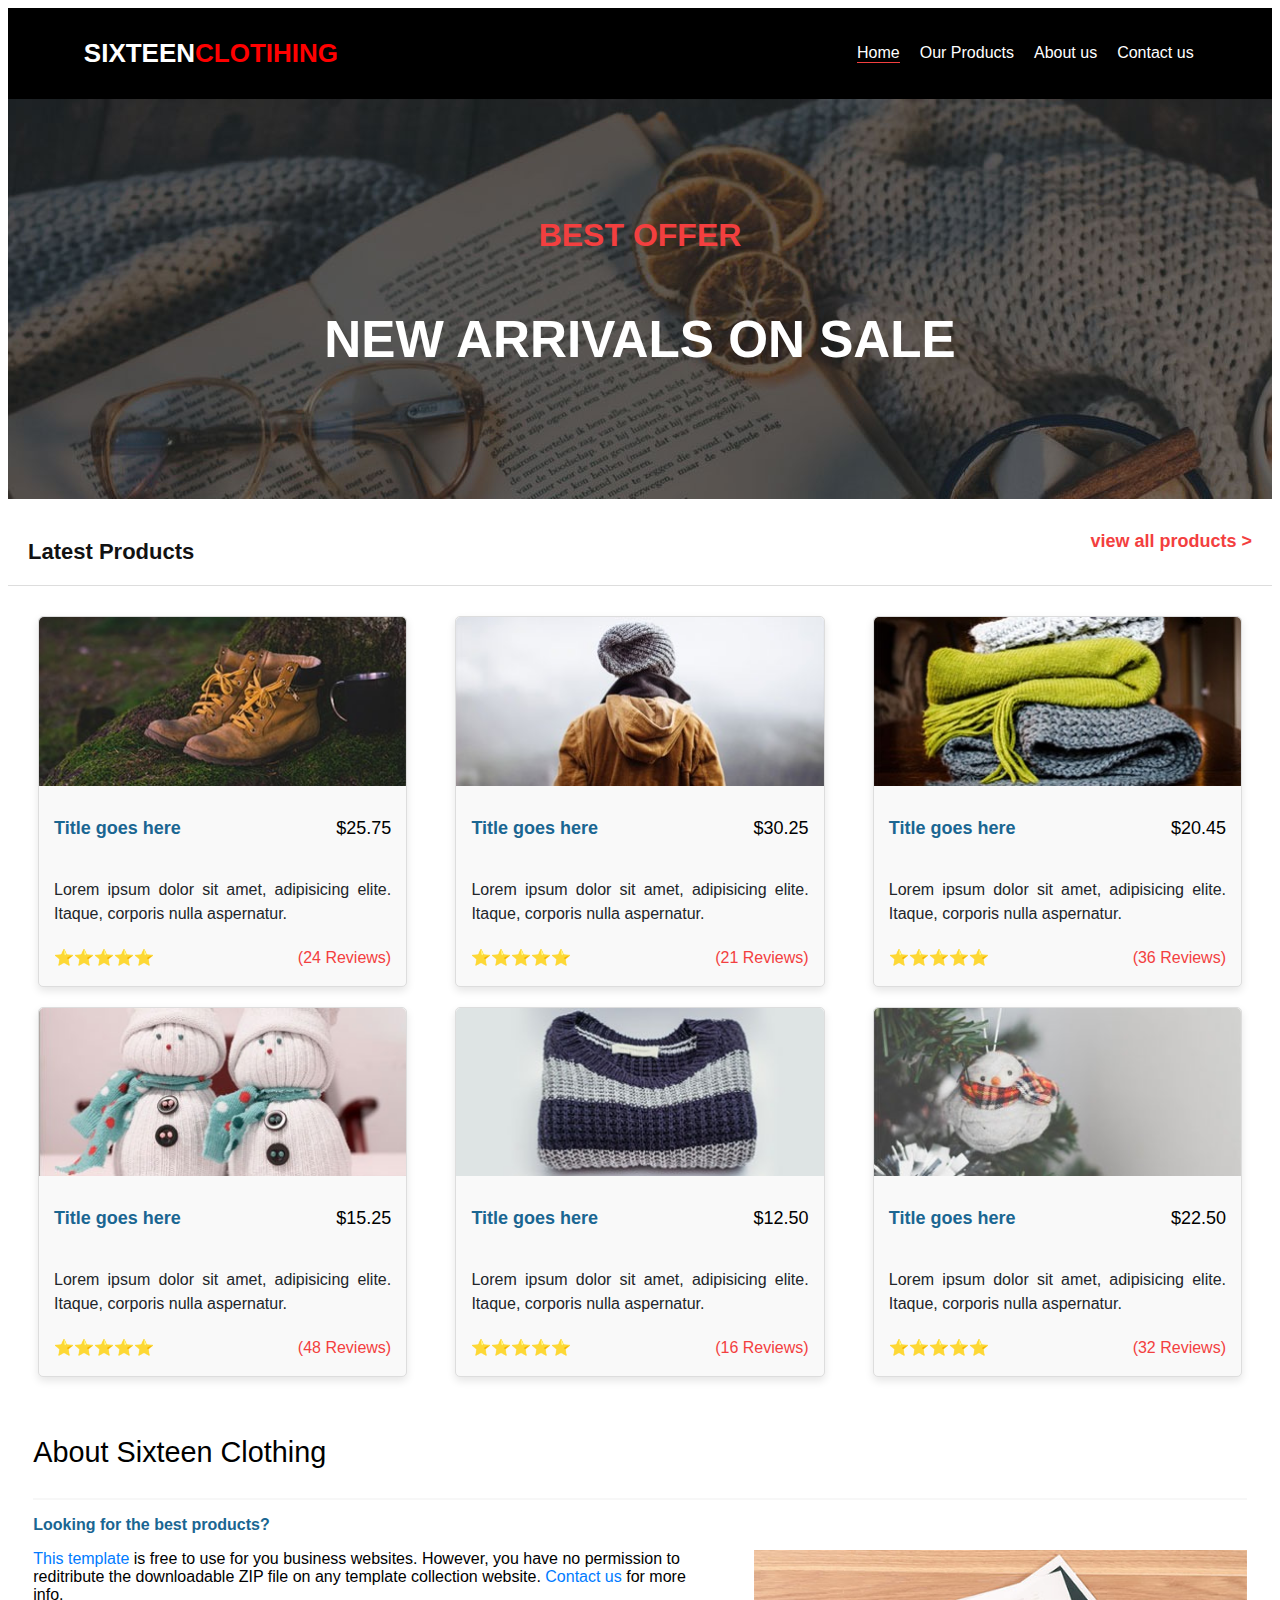
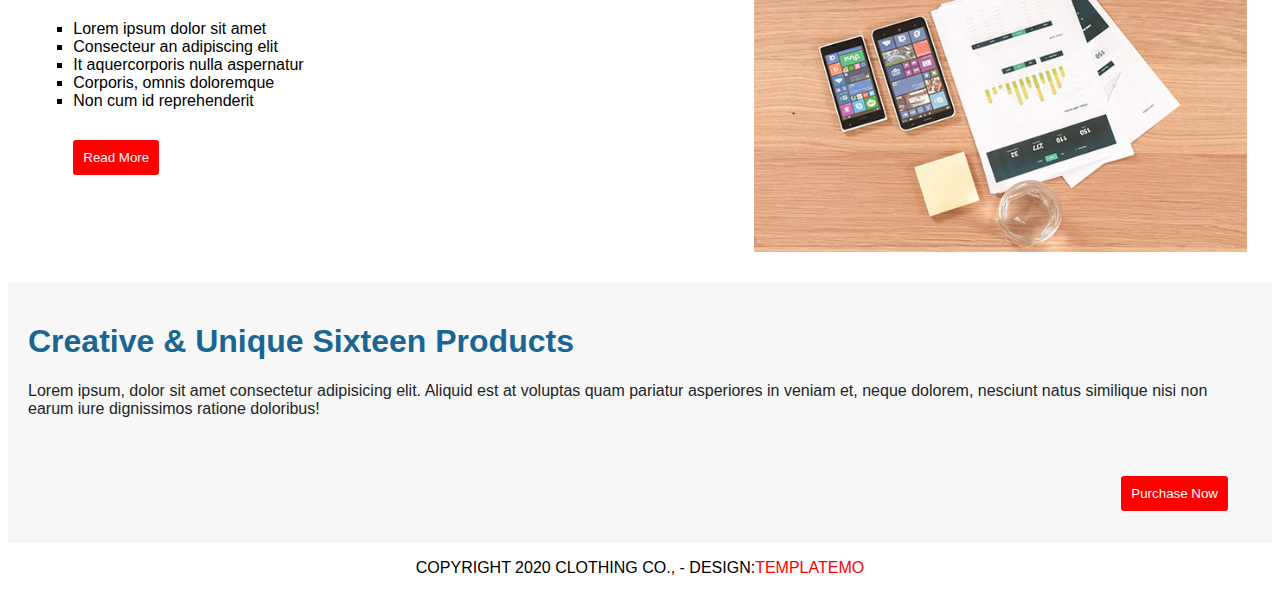
==== index.html @ 50de6b3e "Commit_final" ====
<!DOCTYPE html>
<html lang="en">
<head>
    <meta charset="UTF-8">
    <meta name="viewport" content="width=device-width, initial-scale=1.0">
    <link rel="stylesheet" href="style.css">
    <title>Sixteen Clothing</title>
</head>
<body>
    <header class="header1">
        <div id="logo">
         <h1 id="sixteen">SIXTEEN </h1>
         <h1 id="clothing"> CLOTIHING</h1>
      </div>
       
        <nav>
            <ul>
                 <li id="home">Home</li> 
                 <li>Our Products</li> 
                 <li>About us</li> 
                <li>Contact us</li> 
            </ul>
        </nav>
       
        <div class="menu-button">
            <div class="bar"></div>
            <div class="bar"></div>
            <div class="bar"></div>
        </div>
    </header>
    
    <section>
        <div id="background_slide">
            <div id="text1_slide" class="text_slide_class">
            <h1>BEST OFFER</h1>
            </div>
            <div id="text2_slide" class="text_slide_class">
                <H1 id="break">NEW ARRIVALS ON SALE</H1>
            </div>
            </div>
    </section>

    

    <section>
        <header class="header2">
            <h2 class="header-title">Latest Products</h2>
            <a href="#all-products" class="view-all">view all products ></a>
        </header>
    
        <section class="products-section">
            <div class="products-container">
                <div class="product-card">
                    <img src="img/product_01.jpeg" alt="Botas">
                    <div class="product-info">
                        <h3 class="product-title">Title goes here</h3>
                        <p class="product-price">$25.75</p>
                    </div>
                    <p class="product-description">Lorem ipsum dolor sit amet, adipisicing elite. Itaque, corporis nulla aspernatur.</p>
                    <p class="star-rating">
                        <span class="stars">⭐⭐⭐⭐⭐</span>
                        <span class="reviews">(24 Reviews)</span>
                    </p>
                </div>
                <div class="product-card">
                    <img src="img/product_02.jpeg" alt="Jaqueta">
                    <div class="product-info">
                        <h3 class="product-title">Title goes here</h3>
                        <p class="product-price">$30.25</p>
                    </div>
                    <p class="product-description">Lorem ipsum dolor sit amet, adipisicing elite. Itaque, corporis nulla aspernatur.</p>
                    <p class="star-rating">
                        <span class="stars">⭐⭐⭐⭐⭐</span>
                        <span class="reviews">(21 Reviews)</span>
                    </p>
                </div>
                <div class="product-card">
                    <img src="img/product_03.jpeg" alt="Cachecol">
                    <div class="product-info">
                        <h3 class="product-title">Title goes here</h3>
                        <p class="product-price">$20.45</p>
                    </div>
                    <p class="product-description">Lorem ipsum dolor sit amet, adipisicing elite. Itaque, corporis nulla aspernatur.</p>
                    <p class="star-rating">
                        <span class="stars">⭐⭐⭐⭐⭐</span>
                        <span class="reviews">(36 Reviews)</span>
                    </p>
                </div>
                <div class="product-card">
                    <img src="img/product_04.jpeg" alt="Enfeites de Bonecos de Neve">
                    <div class="product-info">
                        <h3 class="product-title">Title goes here</h3>
                        <p class="product-price">$15.25</p>
                    </div>
                    <p class="product-description">Lorem ipsum dolor sit amet, adipisicing elite. Itaque, corporis nulla aspernatur.</p>
                    <p class="star-rating">
                        <span class="stars">⭐⭐⭐⭐⭐</span>
                        <span class="reviews">(48 Reviews)</span>
                    </p>
                </div>
                <div class="product-card">
                    <img src="img/product_05.jpeg" alt="Sueter">
                    <div class="product-info">
                        <h3 class="product-title">Title goes here</h3>
                        <p class="product-price">$12.50</p>
                    </div>
                    <p class="product-description">Lorem ipsum dolor sit amet, adipisicing elite. Itaque, corporis nulla aspernatur.</p>
                    <p class="star-rating">
                        <span class="stars">⭐⭐⭐⭐⭐</span>
                        <span class="reviews">(16 Reviews)</span>
                    </p>
                </div>
                <div class="product-card">
                    <img src="img/product_06.jpeg" alt="Bola de Arvore de Natal">
                    <div class="product-info">
                        <h3 class="product-title">Title goes here</h3>
                        <p class="product-price">$22.50</p>
                    </div>
                    <p class="product-description">Lorem ipsum dolor sit amet, adipisicing elite. Itaque, corporis nulla aspernatur.</p>
                    <p class="star-rating">
                        <span class="stars">⭐⭐⭐⭐⭐</span>
                        <span class="reviews">(32 Reviews)</span>
                    </p>
                </div>
            </div>
        </section>  
    </section>

    <section>
        <div id="big_div">
            <div id="about_tittle">
                <p>about sixteen clothing</p>
            </div>
        
            <div id="subtittle">
                <p>Looking for the best products?</p>
            </div>
        
            <div id="corpo_about">
               <div id="text_about"> 
                <a href="#">This template</a> is free to use for you business websites. However, you have no permission to reditribute the downloadable ZIP file on any template collection website. <a href="#">Contact us</a> for more info.
                <ul>
                    <li>Lorem ipsum dolor sit amet</li>
                    <li>Consecteur an adipiscing elit</li>
                    <li>It aquercorporis nulla aspernatur</li>
                    <li>Corporis, omnis doloremque</li>
                    <li>Non cum id reprehenderit</li>
                    <button>Read More</button>
                </ul>
               </div>
               <div id="image_about">
               <img src="img/feature-image.jpg" alt="" class="responsive">
               </div>
            </div>
            </div>
    </section>

    <section>
        <div id="pai">   
            <div id="filho"> 
            
                <h1 id="creative">Creative & Unique <strong>Sixteen</strong> Products</h1>
            
                <p id="lorem">Lorem ipsum, dolor sit amet consectetur adipisicing elit. Aliquid est at voluptas quam pariatur asperiores in veniam et, neque dolorem, nesciunt natus similique nisi non earum iure dignissimos ratione doloribus!</p> 
            </div> 
        
            <div id="purchase">
            <button>Purchase Now</button>
            </div>
        
        </div>
        
           <div id="fim">
        
             <p id="cop">COPYRIGHT 2020 CLOTHING CO., - DESIGN:</p>
        
             <P id="tem">TEMPLATEMO</P>
           </div>
    </section>
</body>
</html>
---- style.css ----
body{
    font-family: 'Poppins', sans-serif;

}
.header1 {
    width: 100%;
    padding: 2;
    display: flex;
    background-color: black;
    justify-content: space-between;
    align-items: center;
}

#logo {
    font-size: small;
    padding-bottom: 1%;
    padding-top: 1%;
    padding-left: 6%;
    width: 20%;
    display: flex;
}

nav {
    width: 70%;
}

nav ul {
    padding-right: 6%;
    display: flex;
    color: white;
    list-style: none;
    justify-content: flex-end;
}

nav ul li {
    margin-left: 20px;
}

#home{
    border-bottom: 1px solid #f33f3f;
}


#background_slide{
    background-image: url('/img/slide_01.jpg');
    display: flex;
    flex-direction: column;
    text-align: center;
    justify-content: center;
    height: 25rem;
    }
    
    
    #text1_slide{
        color: #f33f3f;

    
    }
    #text2_slide{
        color: #ffff;
        font-size: 1.6rem;
    }
    





#about_tittle{
    border-bottom: 2px solid #f7f7f7;
    text-transform: capitalize;
    font-weight: 500;
    font-size: 28.8px;
}
#subtittle{
    color: #1a6692;
  
    font-weight: bold; 
}
#corpo_about{
   display: flex;
   text-decoration-line: none;
   justify-content: space-evenly;
   
}
a{
    text-decoration: none;
    color: #007bff;
}
#big_div{
    margin: 2%;
}
#text_about{
    margin-right: 5%;
}
ul{
    list-style-type: square;
}
button{
    background-color: #f33f3f;
    color: #ffff;
    border: none;
    border-radius: 3px;
    padding: 10px;
    margin-top: 30px;
}
#image_about{
    text-align: end;
    width: 1000px;
}
.responsive {
    max-width: 100%; 
    height: auto; 
}






#sixteen {
    color: white;
}

#clothing {
    color: red;
}








.header2 {
    display: flex;
    justify-content: space-between;
    align-items: center;
    padding: 20px;
    background-color: #ffffff;
    border-bottom: 1px solid #ddd;
}

.header-title {
    margin-top: 20px;
    font-size: 22px;
    line-height: 26.4px;
    color: #121212;
    margin-bottom: 0;
}

.view-all {
    
    font-size: 18px;
    line-height: 21.6px;
    color: #f33f3f;
    text-decoration: none;
    font-weight: bold;
}

.view-all:hover {
    text-decoration: underline;
}

.products-section {
    padding: 20px;
    text-align: center;
}

.products-container {
    display: flex;
    flex-wrap: wrap;
    justify-content: space-between;
}

.product-card {
    background-color: #f9f9f9;
    margin: 10px;
    width: 30%;
    border: 1px solid #ddd;
    border-radius: 5px;
    text-align: center;
    box-shadow: 0px 4px 8px rgba(0, 0, 0, 0.1);
}

.product-card img {
    width: 100%;
    border-radius: 5px 5px 0 0;
    margin-bottom: 10px;
}

.product-info {
    display: flex;
    justify-content: space-between;
    align-items: center;
    padding: 0 15px;
}

.product-title {
    
    font-size: 18px;
    line-height: 21.6px;
    color: #1a6692;
    margin: 0;
}

.product-price {
    
    font-size: 18px;
    line-height: 21.6px;
    color: #000000;
    margin-left: 10px;
}

.product-description {
    
    font-size: 16px;
    line-height: 24px;
    color: #212529;
    text-align: justify;
    margin: 20px 0;
    padding: 0 15px;
}

.star-rating {
    display: flex;
    justify-content: space-between;
    margin-top: 20px;
    padding: 0 15px;
    
    line-height: 24px;
    color: #f33f3f;
}



#pai{
    display: flex;
    background-color: #f7f7f7;
    color: #1a6692;;
    flex-direction: column;
    padding: 20px;
    
    }
    
    nav{
        
        color: white;
    }
    
        #purchase {
            align-items: center;
            display: flex;
            padding: 0.75rem 1.5rem;
            color: #fff;
            border: none;
            border-radius: 5px;
            font-size: 1rem;
            cursor: pointer;
            justify-content: end;
          }
          button{
            background-color:red;
            border-style: none;
            border-radius: 3px;
            padding: 10px;
            color: white;
          }
        
          #lorem{
            color: #212529;
          }
    
         #fim{
        display: flex;
         align-items: center;
         justify-content: center;
         
         }
    
         #tem{
            color: red;
         }

        
         
         
    


         @media (max-width: 768px) {
            .stars{
                font-size: 0.8rem;
            }
        
            header {
                display: flex;
                justify-content: flex-end;
            }
        
            .menu-button {
                cursor: pointer;
                display: flex;
                flex-direction: column;
                justify-content: space-around;
                width: 40px;
                height: 30px;
                padding: 10px;
                margin-right: 12px;
                background-color: white;
            }
        
            .bar {
                height: 5px;
                width: 100%;
                background-color: red;
                transition: all 0.3s ease;
            }
        
            .bar:hover {
                background-color: red;
            }
        
            nav ul li {
                display: none;
            }
        
            .product-card {
                width: 100%;
            }
            .header {
                display: flex;
                flex-direction: column;
                justify-content: left;
                align-items: flex-start;
            }
        
            #corpo_about{
                display: flex;
                flex-direction: column;
            }
            #image_about{
                align-items: left;
                justify-content: left;
                text-align: left;
                width: 20rem;
                margin-top: 30px;
            }
        
            #pai{
                display: flex;
                flex-direction: column;
            }
            #purchase{
                justify-content: center;
            }
        }
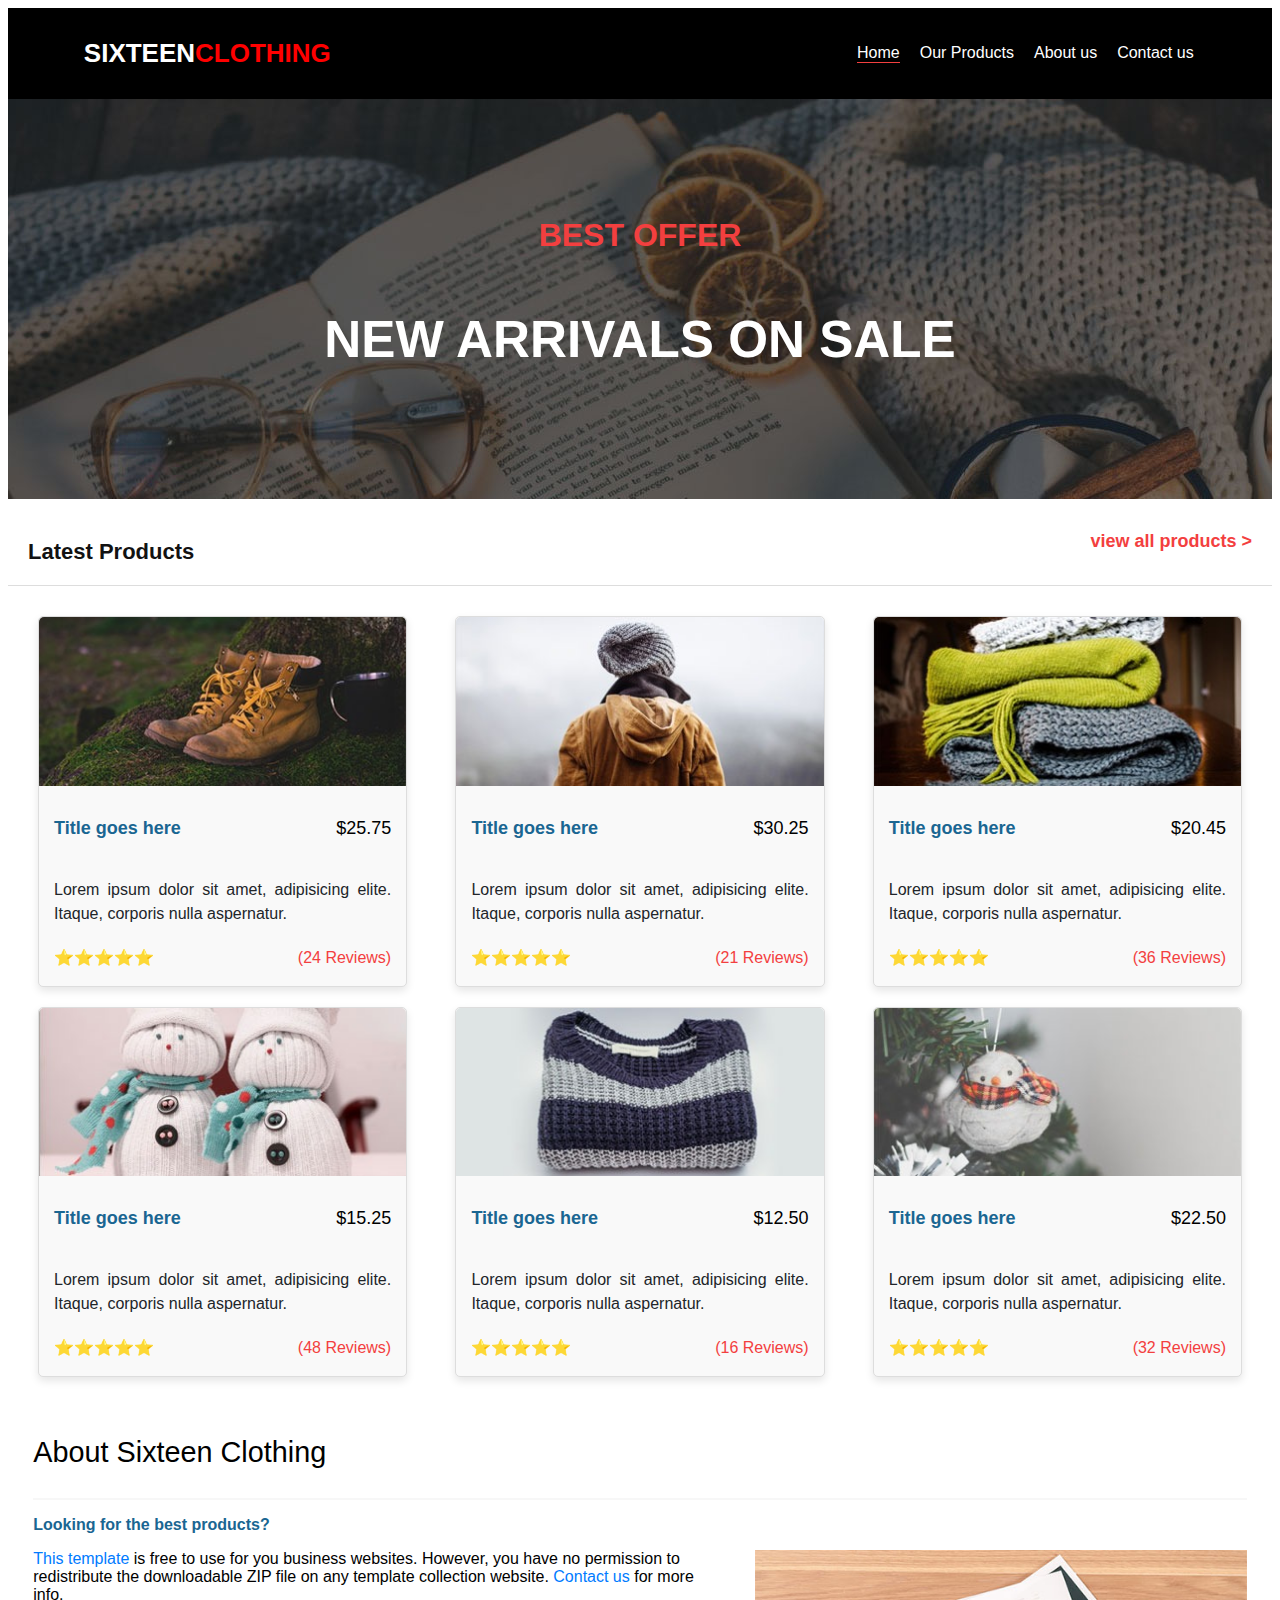
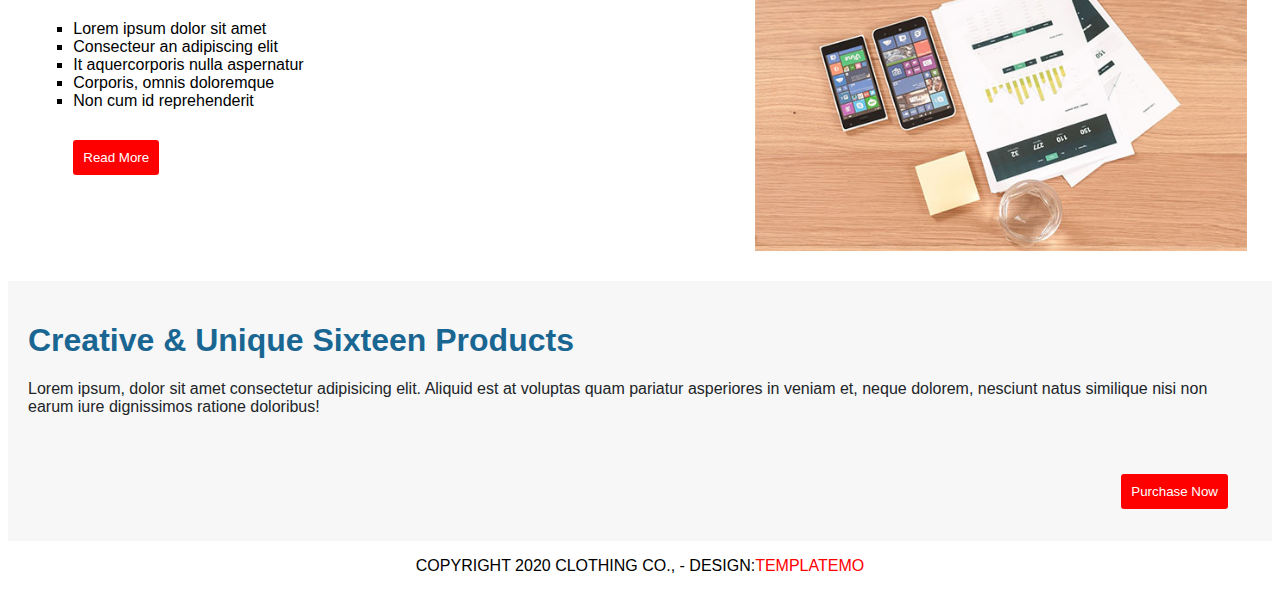
==== commit 45004f8f: "finish2" ====
--- a/index.html
+++ b/index.html
@@ -9,45 +9,43 @@
 <body>
     <header class="header1">
         <div id="logo">
-         <h1 id="sixteen">SIXTEEN </h1>
-         <h1 id="clothing"> CLOTIHING</h1>
-      </div>
-       
+            <h1 id="sixteen">SIXTEEN</h1>
+            <h1 id="clothing">CLOTHING</h1>
+        </div>
+
         <nav>
             <ul>
-                 <li id="home">Home</li> 
-                 <li>Our Products</li> 
-                 <li>About us</li> 
-                <li>Contact us</li> 
+                <li id="home">Home</li>
+                <li>Our Products</li>
+                <li>About us</li>
+                <li>Contact us</li>
             </ul>
         </nav>
-       
+
         <div class="menu-button">
             <div class="bar"></div>
             <div class="bar"></div>
             <div class="bar"></div>
         </div>
     </header>
-    
+
     <section>
         <div id="background_slide">
             <div id="text1_slide" class="text_slide_class">
-            <h1>BEST OFFER</h1>
+                <h1>BEST OFFER</h1>
             </div>
             <div id="text2_slide" class="text_slide_class">
-                <H1 id="break">NEW ARRIVALS ON SALE</H1>
+                <h1 id="break">NEW ARRIVALS ON SALE</h1>
             </div>
-            </div>
+        </div>
     </section>
-
-    
 
     <section>
         <header class="header2">
             <h2 class="header-title">Latest Products</h2>
             <a href="#all-products" class="view-all">view all products ></a>
         </header>
-    
+
         <section class="products-section">
             <div class="products-container">
                 <div class="product-card">
@@ -123,7 +121,7 @@
                     </p>
                 </div>
             </div>
-        </section>  
+        </section>
     </section>
 
     <section>
@@ -131,51 +129,48 @@
             <div id="about_tittle">
                 <p>about sixteen clothing</p>
             </div>
-        
+
             <div id="subtittle">
                 <p>Looking for the best products?</p>
             </div>
-        
+
             <div id="corpo_about">
-               <div id="text_about"> 
-                <a href="#">This template</a> is free to use for you business websites. However, you have no permission to reditribute the downloadable ZIP file on any template collection website. <a href="#">Contact us</a> for more info.
-                <ul>
-                    <li>Lorem ipsum dolor sit amet</li>
-                    <li>Consecteur an adipiscing elit</li>
-                    <li>It aquercorporis nulla aspernatur</li>
-                    <li>Corporis, omnis doloremque</li>
-                    <li>Non cum id reprehenderit</li>
-                    <button>Read More</button>
-                </ul>
-               </div>
-               <div id="image_about">
-               <img src="img/feature-image.jpg" alt="" class="responsive">
-               </div>
+                <div id="text_about">
+                    <a href="#">This template</a> is free to use for you business websites. However, you have no permission to redistribute the downloadable ZIP file on any template collection website. <a href="#">Contact us</a> for more info.
+                    <ul>
+                        <li>Lorem ipsum dolor sit amet</li>
+                        <li>Consecteur an adipiscing elit</li>
+                        <li>It aquercorporis nulla aspernatur</li>
+                        <li>Corporis, omnis doloremque</li>
+                        <li>Non cum id reprehenderit</li>
+                        <button>Read More</button>
+                    </ul>
+                </div>
+                <div id="image_about">
+                    <img src="img/feature-image.jpg" alt="" class="responsive">
+                </div>
             </div>
-            </div>
+        </div>
     </section>
 
     <section>
-        <div id="pai">   
-            <div id="filho"> 
-            
+        <div id="pai">
+            <div id="filho">
                 <h1 id="creative">Creative & Unique <strong>Sixteen</strong> Products</h1>
-            
-                <p id="lorem">Lorem ipsum, dolor sit amet consectetur adipisicing elit. Aliquid est at voluptas quam pariatur asperiores in veniam et, neque dolorem, nesciunt natus similique nisi non earum iure dignissimos ratione doloribus!</p> 
-            </div> 
-        
+
+                <p id="lorem">Lorem ipsum, dolor sit amet consectetur adipisicing elit. Aliquid est at voluptas quam pariatur asperiores in veniam et, neque dolorem, nesciunt natus similique nisi non earum iure dignissimos ratione doloribus!</p>
+            </div>
+
             <div id="purchase">
-            <button>Purchase Now</button>
+                <button>Purchase Now</button>
             </div>
-        
         </div>
-        
-           <div id="fim">
-        
-             <p id="cop">COPYRIGHT 2020 CLOTHING CO., - DESIGN:</p>
-        
-             <P id="tem">TEMPLATEMO</P>
-           </div>
+
+        <div id="fim">
+            <p id="cop">COPYRIGHT 2020 CLOTHING CO., - DESIGN:</p>
+
+            <p id="tem">TEMPLATEMO</p>
+        </div>
     </section>
 </body>
-</html>+</html>
--- a/style.css
+++ b/style.css
@@ -1,7 +1,7 @@
-body{
+body {
     font-family: 'Poppins', sans-serif;
-
-}
+}
+
 .header1 {
     width: 100%;
     padding: 2;
@@ -36,67 +36,64 @@
     margin-left: 20px;
 }
 
-#home{
+#home {
     border-bottom: 1px solid #f33f3f;
 }
 
-
-#background_slide{
+#background_slide {
     background-image: url('/img/slide_01.jpg');
     display: flex;
     flex-direction: column;
     text-align: center;
     justify-content: center;
     height: 25rem;
-    }
-    
-    
-    #text1_slide{
-        color: #f33f3f;
-
-    
-    }
-    #text2_slide{
-        color: #ffff;
-        font-size: 1.6rem;
-    }
-    
-
-
-
-
-
-#about_tittle{
+}
+
+#text1_slide {
+    color: #f33f3f;
+}
+
+#text2_slide {
+    color: #ffff;
+    font-size: 1.6rem;
+}
+
+#about_tittle {
     border-bottom: 2px solid #f7f7f7;
     text-transform: capitalize;
     font-weight: 500;
     font-size: 28.8px;
 }
-#subtittle{
+
+#subtittle {
     color: #1a6692;
-  
-    font-weight: bold; 
-}
-#corpo_about{
-   display: flex;
-   text-decoration-line: none;
-   justify-content: space-evenly;
-   
-}
-a{
+    font-weight: bold;
+}
+
+#corpo_about {
+    display: flex;
+    text-decoration-line: none;
+    justify-content: space-evenly;
+}
+
+a {
     text-decoration: none;
     color: #007bff;
 }
-#big_div{
+
+#big_div {
     margin: 2%;
 }
-#text_about{
+
+#text_about {
     margin-right: 5%;
 }
-ul{
+
+ul {
     list-style-type: square;
 }
-button{
+
+button {
     background-color: #f33f3f;
     color: #ffff;
     border: none;
@@ -104,19 +101,16 @@
     padding: 10px;
     margin-top: 30px;
 }
-#image_about{
+
+#image_about {
     text-align: end;
     width: 1000px;
 }
+
 .responsive {
-    max-width: 100%; 
-    height: auto; 
-}
-
-
-
-
-
+    max-width: 100%;
+    height: auto;
+}
 
 #sixteen {
     color: white;
@@ -125,13 +119,6 @@
 #clothing {
     color: red;
 }
-
-
-
-
-
-
-
 
 .header2 {
     display: flex;
@@ -151,7 +138,6 @@
 }
 
 .view-all {
-    
     font-size: 18px;
     line-height: 21.6px;
     color: #f33f3f;
@@ -198,7 +184,6 @@
 }
 
 .product-title {
-    
     font-size: 18px;
     line-height: 21.6px;
     color: #1a6692;
@@ -206,7 +191,6 @@
 }
 
 .product-price {
-    
     font-size: 18px;
     line-height: 21.6px;
     color: #000000;
@@ -214,7 +198,6 @@
 }
 
 .product-description {
-    
     font-size: 16px;
     line-height: 24px;
     color: #212529;
@@ -228,132 +211,123 @@
     justify-content: space-between;
     margin-top: 20px;
     padding: 0 15px;
-    
     line-height: 24px;
     color: #f33f3f;
 }
 
-
-
-#pai{
+#pai {
     display: flex;
     background-color: #f7f7f7;
-    color: #1a6692;;
+    color: #1a6692;
     flex-direction: column;
     padding: 20px;
-    
-    }
-    
-    nav{
-        
-        color: white;
-    }
-    
-        #purchase {
-            align-items: center;
-            display: flex;
-            padding: 0.75rem 1.5rem;
-            color: #fff;
-            border: none;
-            border-radius: 5px;
-            font-size: 1rem;
-            cursor: pointer;
-            justify-content: end;
-          }
-          button{
-            background-color:red;
-            border-style: none;
-            border-radius: 3px;
-            padding: 10px;
-            color: white;
-          }
-        
-          #lorem{
-            color: #212529;
-          }
-    
-         #fim{
-        display: flex;
-         align-items: center;
-         justify-content: center;
-         
-         }
-    
-         #tem{
-            color: red;
-         }
-
-        
-         
-         
-    
-
-
-         @media (max-width: 768px) {
-            .stars{
-                font-size: 0.8rem;
-            }
-        
-            header {
-                display: flex;
-                justify-content: flex-end;
-            }
-        
-            .menu-button {
-                cursor: pointer;
-                display: flex;
-                flex-direction: column;
-                justify-content: space-around;
-                width: 40px;
-                height: 30px;
-                padding: 10px;
-                margin-right: 12px;
-                background-color: white;
-            }
-        
-            .bar {
-                height: 5px;
-                width: 100%;
-                background-color: red;
-                transition: all 0.3s ease;
-            }
-        
-            .bar:hover {
-                background-color: red;
-            }
-        
-            nav ul li {
-                display: none;
-            }
-        
-            .product-card {
-                width: 100%;
-            }
-            .header {
-                display: flex;
-                flex-direction: column;
-                justify-content: left;
-                align-items: flex-start;
-            }
-        
-            #corpo_about{
-                display: flex;
-                flex-direction: column;
-            }
-            #image_about{
-                align-items: left;
-                justify-content: left;
-                text-align: left;
-                width: 20rem;
-                margin-top: 30px;
-            }
-        
-            #pai{
-                display: flex;
-                flex-direction: column;
-            }
-            #purchase{
-                justify-content: center;
-            }
-        }
-        +}
+
+nav {
+    color: white;
+}
+
+#purchase {
+    align-items: center;
+    display: flex;
+    padding: 0.75rem 1.5rem;
+    color: #fff;
+    border: none;
+    border-radius: 5px;
+    font-size: 1rem;
+    cursor: pointer;
+    justify-content: end;
+}
+
+button {
+    background-color: red;
+    border-style: none;
+    border-radius: 3px;
+    padding: 10px;
+    color: white;
+}
+
+#lorem {
+    color: #212529;
+}
+
+#fim {
+    display: flex;
+    align-items: center;
+    justify-content: center;
+}
+
+#tem {
+    color: red;
+}
+
+@media (max-width: 768px) {
+    .stars {
+        font-size: 0.8rem;
+    }
+
+    header {
+        display: flex;
+        justify-content: flex-end;
+    }
+
+    .menu-button {
+        cursor: pointer;
+        display: flex;
+        flex-direction: column;
+        justify-content: space-around;
+        width: 40px;
+        height: 30px;
+        padding: 10px;
+        margin-right: 12px;
+        background-color: white;
+    }
+
+    .bar {
+        height: 5px;
+        width: 100%;
+        background-color: red;
+        transition: all 0.3s ease;
+    }
+
+    .bar:hover {
+        background-color: red;
+    }
+
+    nav ul li {
+        display: none;
+    }
+
+    .product-card {
+        width: 100%;
+    }
+
+    .header {
+        display: flex;
+        flex-direction: column;
+        justify-content: left;
+        align-items: flex-start;
+    }
+
+    #corpo_about {
+        display: flex;
+        flex-direction: column;
+    }
+
+    #image_about {
+        align-items: left;
+        justify-content: left;
+        text-align: left;
+        width: 20rem;
+        margin-top: 30px;
+    }
+
+    #pai {
+        display: flex;
+        flex-direction: column;
+    }
+
+    #purchase {
+        justify-content: center;
+    }
+}
